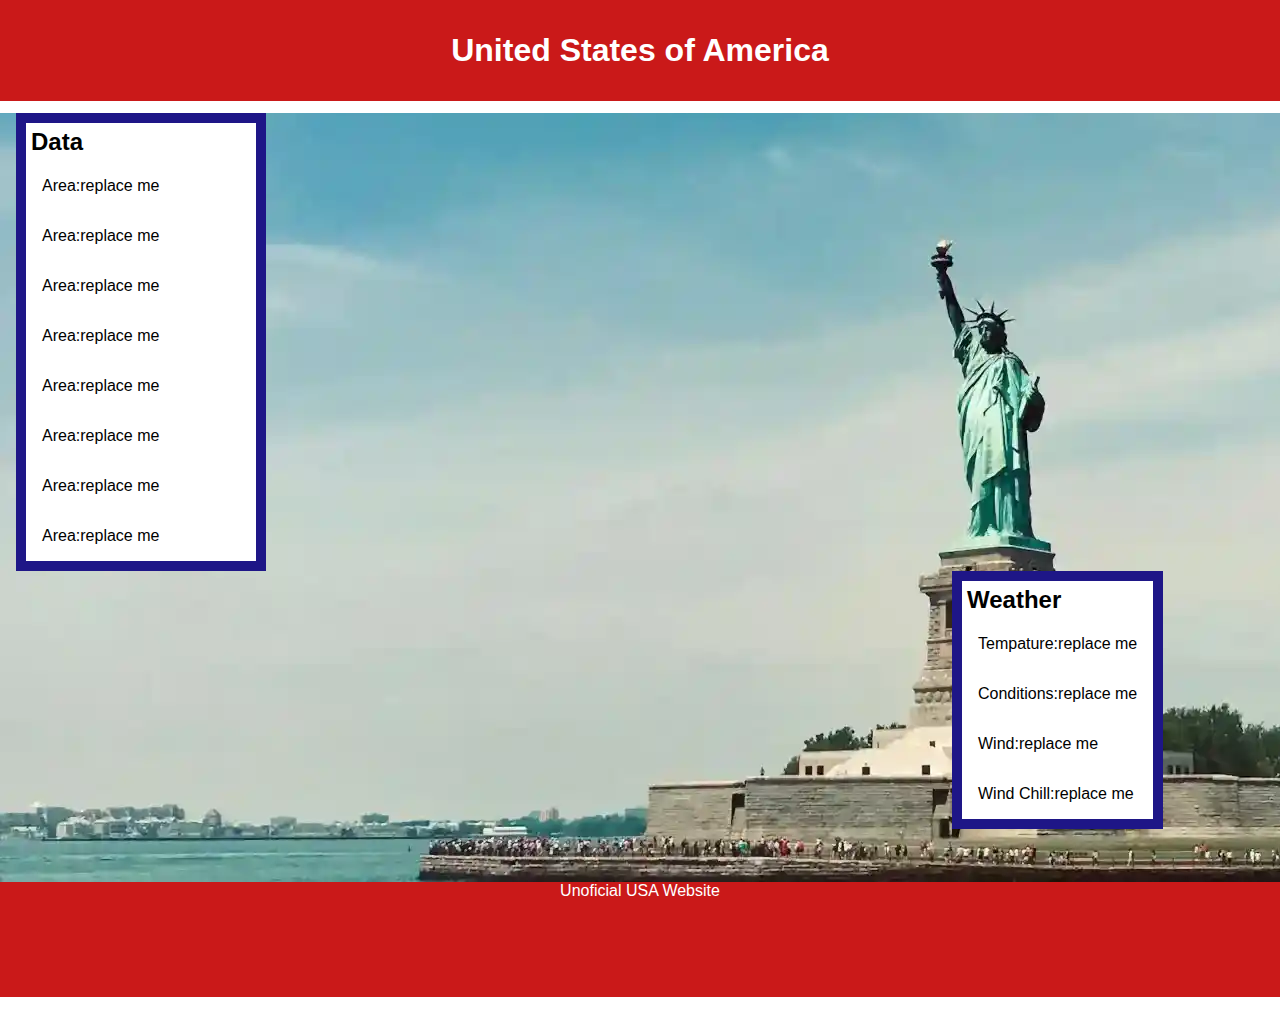
==== place.html @ 5ed33ffe "fixed css errors on lines 24 and 64" ====
<!DOCTYPE html>
<html lang="en">

<head>
    <meta charset="UTF-8">
    <meta name="viewport" content="width=device-width, initial-scale=1.0">
    <meta name="author" content="Benjamin Brinkerhoff">
    <meta name="description" content="National forecast for ">
    <link rel="stylesheet" href="week03/assignment/styles/places.css">
    <script src="week03/assignment/scripts/places.js" defer></script>
    <title>Places</title>
</head>

<body>
    <header>
        <h1>United States of America</h1>
    </header>
    <main>

        <img src="week03/assignment/images/statue-large.webp" alt="Statue of Liberty Picture" id="desktop-bg-picture">
        <picture>
            <source media="max-width: 500px" srcset="images/statue-small.webp">
            <source media="min-width: 501px" srcset="images/statue-large.webp">
            <img src="week03/assignment/images/statue-small.webp" alt="Statue of Liberty Picture"
                id="default-bg-picture">
        </picture>

        <section class="card" id="data-card">
            <h2>Data</h2>

            <!--add a div to group these label-paragraph pairs together for each pair then set the flex-direction to row in styles.-->
            <div class="text-wrapper">
                <label for="area-p">Area:</label>
                <p id="area-p">replace me</p>
            </div>
            <div class="text-wrapper">
                <label for="popul-p">Area:</label>
                <p id="popul-p">replace me</p>
            </div>
            <div class="text-wrapper">
                <label for="capit-p">Area:</label>
                <p id="capit-p">replace me</p>
            </div>
            <div class="text-wrapper">
                <label for="lang-p">Area:</label>
                <p id="lang-p">replace me</p>
            </div>
            <div class="text-wrapper">
                <label for="area-p">Area:</label>
                <p id="area-p">replace me</p>
            </div>
            <div class="text-wrapper">
                <label for="area-p">Area:</label>
                <p id="area-p">replace me</p>
            </div>
            <div class="text-wrapper">
                <label for="area-p">Area:</label>
                <p id="area-p">replace me</p>
            </div>
            <div class="text-wrapper">
                <label for="area-p">Area:</label>
                <p id="area-p">replace me</p>
            </div>


            <!-- 
            <label for="popul-p">Population:</label>
            <p id="popul-p">replace me</p>

            <label for="capit-p">Capital:</label>
            <p id="capit-p">Washington D.C.</p>

            <label for="lang-p">Languages:</label>
            <p id="lang-p">replace me</p>

            <label for="curr-p">Currency:</label>
            <p id="curr-p">replace me</p>

            <label for="time-p">Time Zone:</label>
            <p id="time-p">replace me</p>

            <label for="call-p">Calling Code:</label>
            <p id="call-p">replace me</p> -->
            <!--Internet TLD??? label-->
        </section>
        <section class="card" id="weather-card">
            <h2>Weather</h2>
            <div class="text-wrapper">
                <label for="temp-p">Tempature:</label>
                <p id="temp-p">replace me</p>
            </div>

            <div class="text-wrapper">
                <label for="cond-p">Conditions:</label>
                <p id="cond-p">replace me</p>
            </div>

            <div class="text-wrapper">
                <label for="wind-p">Wind:</label>
                <p id="wind-p">replace me</p>
            </div>


            <div class="text-wrapper">
                <label for="wchill-p">Wind Chill:</label>
                <p id="wchill-p">replace me</p>
            </div>


        </section>

    </main>
    <footer>
        <p>Unoficial USA Website</p>
    </footer>
</body>

</html>
---- week03/assignment/styles/places.css ----
:root {
    --red: #ca1919;
    --blue: rgb(30, 22, 135);
}


* {
    font-family: 'Lucida Sans', 'Lucida Sans Regular', 'Lucida Grande', 'Lucida Sans Unicode', Geneva, Verdana, sans-serif;
    margin: 0;
    height: fit-content;

}

header {
    background-color: var(--red);
    color: white;
    text-align: center;
    padding: 2em;
    border-color: white;
    border-bottom: 0.75em solid;
}

main {
    height: fit-content;
}

footer {

    background-color: var(--red);
    position: absolute;
    top: 882px;
    min-height: 115px;
    width: 100%;
    justify-items: center;
}


footer p {
    color: white;
    text-align: center;
    display: flex;
    justify-content: center;


}

.card {
    z-index: 1;
    background-color: white;
    display: flex;
    flex-direction: column;
    border: 10px solid var(--blue);
    width: 230px;
}

.card h2 {
    padding: 5px;
}

.text-wrapper {
    display: flex;
    flex-direction: row;
    padding: 1em;

}

#weather-card {
    height: fit-content;
    width: auto;
}

#desktop-bg-picture {
    display: none;
}



/*Desktop CSS (if the screen is wider than 500 pixels)*/
@media only screen and (min-width: 501px) {

    body,
    html {
        overflow-x: hidden;
        overflow-y: hidden;
    }


    body {
        margin: 0px;
    }



    header {
        background-color: var(--red);
        color: white;
        text-align: center;
        padding: 2em;
        border-color: white;
        border-bottom: 0.75em solid;
        position: sticky;
        z-index: 1;
        margin: 0;
    }

    main {
        display: grid;
        grid-template-columns: 1em 1fr 2fr 1fr 1em;
        grid-template-rows: 1fr 1fr;
    }

    #data-card {
        grid-column: 2/3;
        grid-row: 1/2;
    }

    #weather-card {
        grid-column: 4/5;
        width: fit-content;
        grid-row-start: 2;
    }


    #desktop-bg-picture {
        background-position: center;
        margin: 0;
        top: 0px;
        left: 0px;
        padding: 0px;
        border: none;
        display: flex;
        align-self: center;
        z-index: 0;
        position: absolute;
        object-fit: cover;
        object-position: center;


    }

    #default-bg-picture {
        display: none;
    }
}
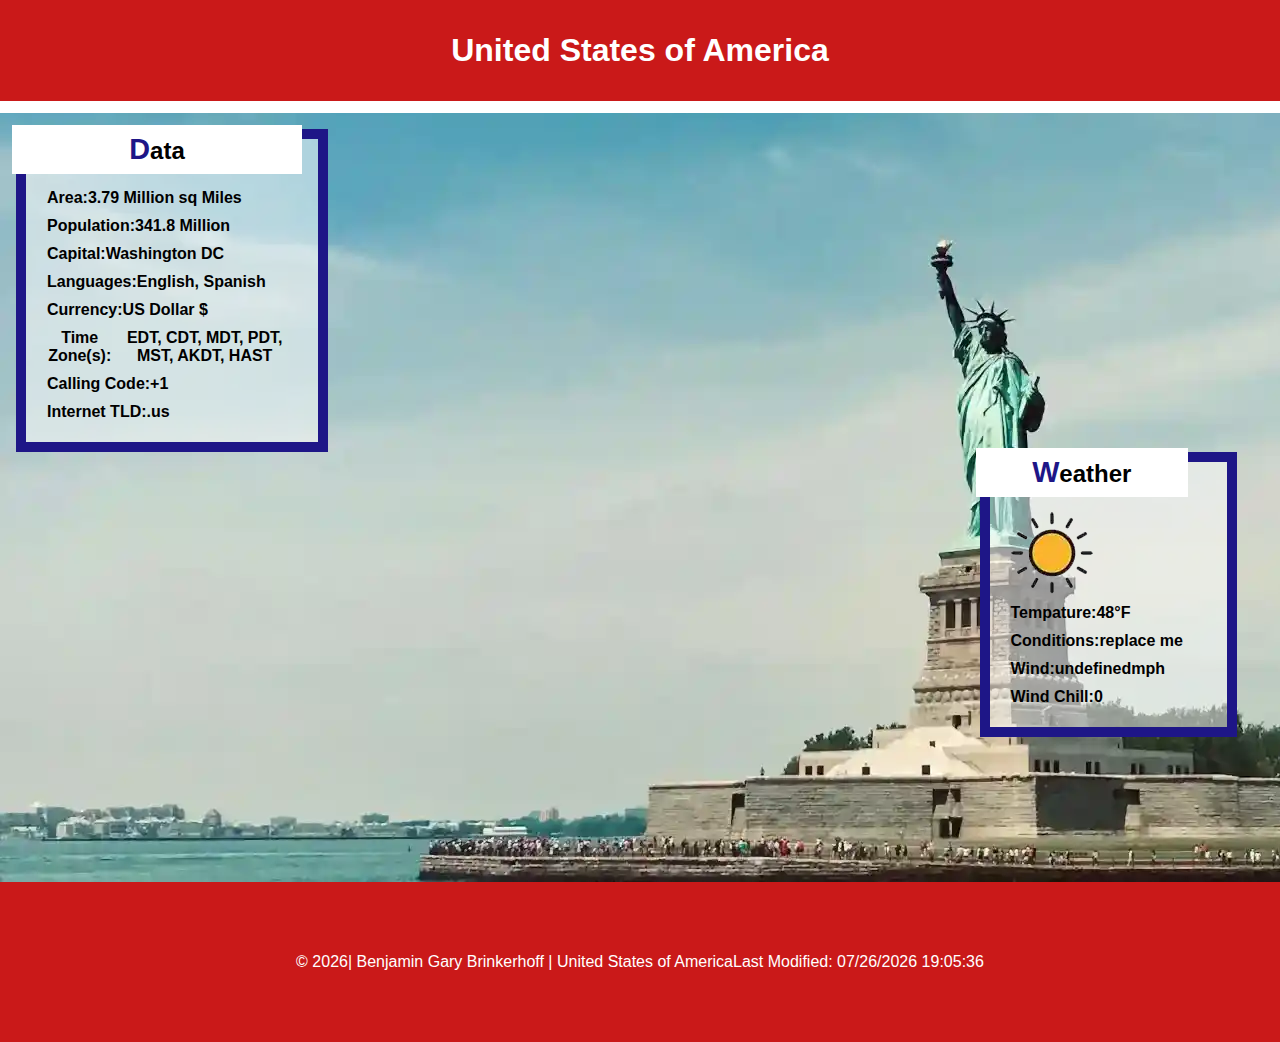
==== commit 939efc55: "Finally finished this... hope the late penalty isn't too bad" ====
--- a/place.html
+++ b/place.html
@@ -30,79 +30,61 @@
 
             <!--add a div to group these label-paragraph pairs together for each pair then set the flex-direction to row in styles.-->
             <div class="text-wrapper">
-                <label for="area-p">Area:</label>
-                <p id="area-p">replace me</p>
+                <label for="area-p">Area: </label>
+                <p id="area-p">3.79 Million sq Miles</p>
             </div>
             <div class="text-wrapper">
-                <label for="popul-p">Area:</label>
-                <p id="popul-p">replace me</p>
+                <label for="popul-p">Population: </label>
+                <p id="popul-p"> 341.8 Million</p>
             </div>
             <div class="text-wrapper">
-                <label for="capit-p">Area:</label>
-                <p id="capit-p">replace me</p>
+                <label for="capit-p">Capital: </label>
+                <p id="capit-p"> Washington DC</p>
             </div>
             <div class="text-wrapper">
-                <label for="lang-p">Area:</label>
-                <p id="lang-p">replace me</p>
+                <label for="lang-p">Languages: </label>
+                <p id="lang-p">English, Spanish</p>
             </div>
             <div class="text-wrapper">
-                <label for="area-p">Area:</label>
-                <p id="area-p">replace me</p>
+                <label for="curr-p">Currency: </label>
+                <p id="curr-p"> US Dollar $</p>
             </div>
             <div class="text-wrapper">
-                <label for="area-p">Area:</label>
-                <p id="area-p">replace me</p>
+                <label for="time-p">Time Zone(s): </label>
+                <p id="time-p">EDT, CDT, MDT, PDT, MST, AKDT, HAST</p>
             </div>
             <div class="text-wrapper">
-                <label for="area-p">Area:</label>
-                <p id="area-p">replace me</p>
+                <label for="call-p">Calling Code: </label>
+                <p id="call-p"> +1</p>
             </div>
             <div class="text-wrapper">
-                <label for="area-p">Area:</label>
-                <p id="area-p">replace me</p>
+                <label for="inter-p">Internet TLD: </label>
+                <p id="inter-p"> .us</p>
             </div>
 
 
-            <!-- 
-            <label for="popul-p">Population:</label>
-            <p id="popul-p">replace me</p>
-
-            <label for="capit-p">Capital:</label>
-            <p id="capit-p">Washington D.C.</p>
-
-            <label for="lang-p">Languages:</label>
-            <p id="lang-p">replace me</p>
-
-            <label for="curr-p">Currency:</label>
-            <p id="curr-p">replace me</p>
-
-            <label for="time-p">Time Zone:</label>
-            <p id="time-p">replace me</p>
-
-            <label for="call-p">Calling Code:</label>
-            <p id="call-p">replace me</p> -->
-            <!--Internet TLD??? label-->
         </section>
         <section class="card" id="weather-card">
             <h2>Weather</h2>
+            <img src="week03/assignment/images/sunny-icon.webp" alt="Weather Icon">
             <div class="text-wrapper">
-                <label for="temp-p">Tempature:</label>
+                <label for="temp-p">Tempature: </label>
                 <p id="temp-p">replace me</p>
             </div>
 
             <div class="text-wrapper">
-                <label for="cond-p">Conditions:</label>
+                <label for="cond-p">Conditions: </label>
                 <p id="cond-p">replace me</p>
             </div>
 
             <div class="text-wrapper">
-                <label for="wind-p">Wind:</label>
+                <label for="wind-p">Wind: </label>
                 <p id="wind-p">replace me</p>
             </div>
 
 
             <div class="text-wrapper">
-                <label for="wchill-p">Wind Chill:</label>
+                <label for="wchill-p">Wind Chill: </label>
                 <p id="wchill-p">replace me</p>
             </div>
 
@@ -111,7 +93,9 @@
 
     </main>
     <footer>
-        <p>Unoficial USA Website</p>
+        <span id="currentyear"></span> | Benjamin Gary Brinkerhoff | United States of America </p>
+
+        <p><span id="lastModified"></span></p>
     </footer>
 </body>
 
--- a/week03/assignment/styles/places.css
+++ b/week03/assignment/styles/places.css
@@ -16,58 +16,72 @@
     color: white;
     text-align: center;
     padding: 2em;
-    border-color: white;
+    border-color: var(--blue);
     border-bottom: 0.75em solid;
 }
+
+
+
 
 main {
     height: fit-content;
 }
 
-footer {
-
-    background-color: var(--red);
-    position: absolute;
-    top: 882px;
-    min-height: 115px;
-    width: 100%;
-    justify-items: center;
-}
-
-
-footer p {
-    color: white;
-    text-align: center;
-    display: flex;
-    justify-content: center;
-
-
-}
+
 
 .card {
-    z-index: 1;
+    border-bottom: 5px double var(--blue);
+    margin: 0 auto;
+    display: block;
+    padding: 1em;
     background-color: white;
-    display: flex;
-    flex-direction: column;
-    border: 10px solid var(--blue);
-    width: 230px;
+    text-align: center;
+
 }
 
 .card h2 {
+    padding: 10px;
+    margin-bottom: 10px;
+}
+
+.card img {
     padding: 5px;
 }
 
 .text-wrapper {
     display: flex;
     flex-direction: row;
-    padding: 1em;
-
-}
-
-#weather-card {
-    height: fit-content;
-    width: auto;
-}
+    padding: 5px;
+    font-weight: bold;
+    text-align: center;
+    justify-content: center;
+
+}
+
+footer {
+    background-color: var(--red);
+    height: auto;
+    min-height: 160px;
+    text-align: center;
+    display: flex;
+    flex: 1 0 auto;
+    justify-content: center;
+    align-items: center;
+    color: white;
+
+}
+
+footer p {
+    color: white;
+    text-align: center;
+    display: flex;
+    justify-content: center;
+
+
+}
+
+
+
 
 #desktop-bg-picture {
     display: none;
@@ -96,7 +110,7 @@
         color: white;
         text-align: center;
         padding: 2em;
-        border-color: white;
+        border-color: var(--blue);
         border-bottom: 0.75em solid;
         position: sticky;
         z-index: 1;
@@ -106,18 +120,58 @@
     main {
         display: grid;
         grid-template-columns: 1em 1fr 2fr 1fr 1em;
-        grid-template-rows: 1fr 1fr;
-    }
+        grid-template-rows: 1em 1fr 1fr 1em;
+
+    }
+
+    .card {
+        z-index: 1;
+        background-color: rgba(255, 255, 255, 0.5);
+        display: flex;
+        flex-direction: column;
+        border: 10px solid var(--blue);
+        width: 230px;
+        display: grid;
+        justify-content: left;
+    }
+
+    .card h2 {
+        padding: 3px;
+        background: white;
+        padding: 8px;
+        margin-top: -30px;
+        margin-left: -30px;
+    }
+
+    .text-wrapper {
+        display: flex;
+        flex-direction: row;
+        padding: 5px;
+        font-weight: bold;
+        justify-content: left;
+
+    }
+
+
 
     #data-card {
         grid-column: 2/3;
-        grid-row: 1/2;
+        grid-row: 2/3;
+        width: auto;
     }
 
     #weather-card {
         grid-column: 4/5;
-        width: fit-content;
-        grid-row-start: 2;
+        width: 205px;
+        grid-row-start: 3;
+        height: fit-content;
+        grid-row-end: 4;
+    }
+
+    h2::first-letter {
+        font-size: larger;
+        color: var(--blue);
+        font-weight: bolder;
     }
 
 
@@ -141,4 +195,16 @@
     #default-bg-picture {
         display: none;
     }
+
+    footer {
+
+        background-color: var(--red);
+        position: absolute;
+        top: 882px;
+        min-height: 160px;
+        color: white;
+        width: 100%;
+        justify-items: center;
+        align-items: center;
+    }
 }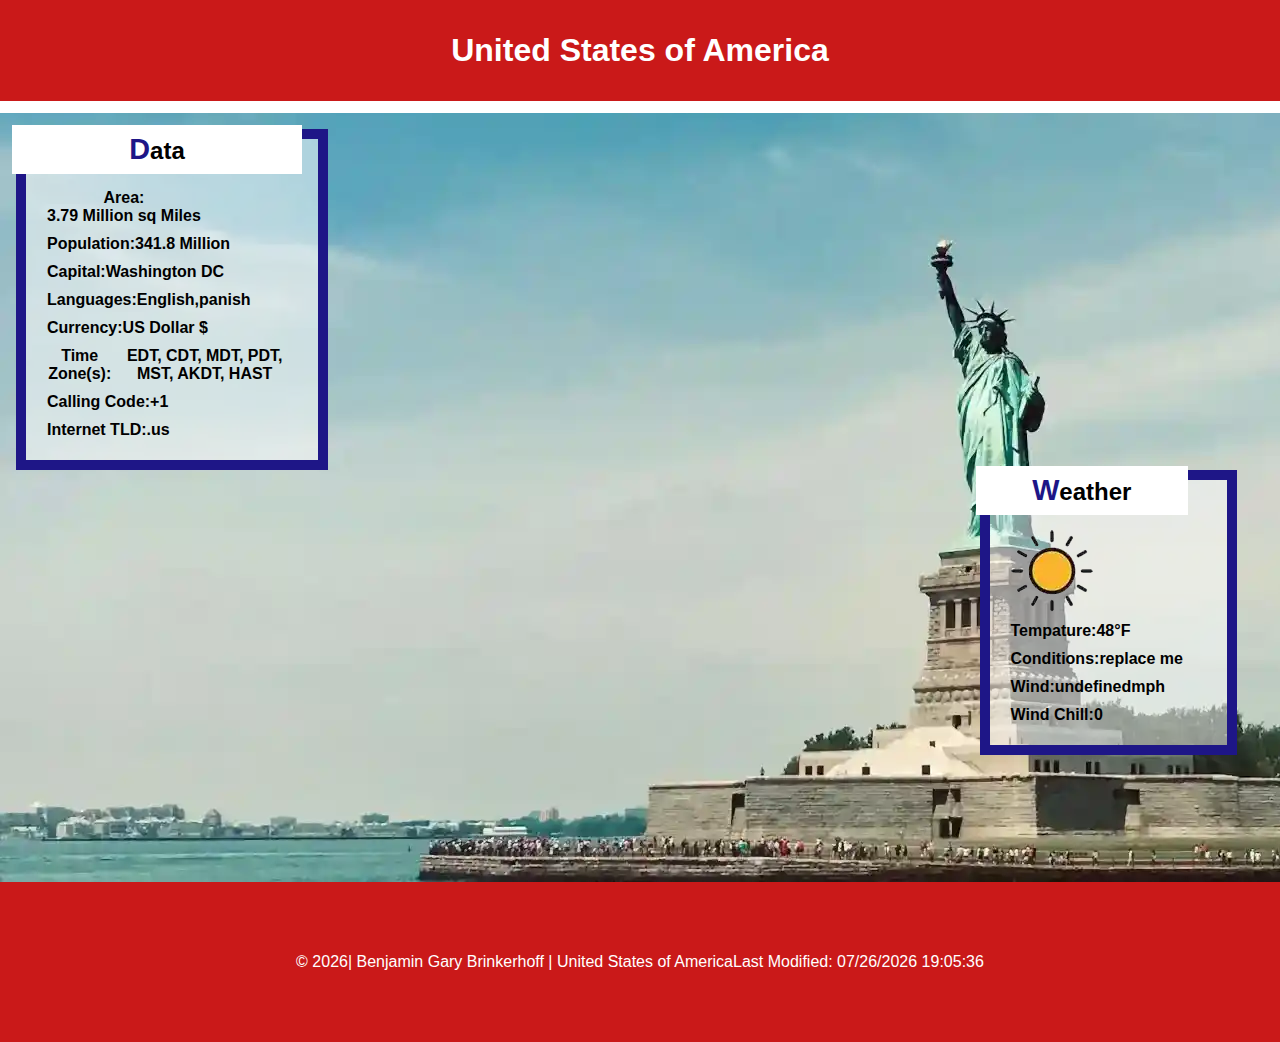
==== commit e8586172: "fixed the html validation errors" ====
--- a/place.html
+++ b/place.html
@@ -19,8 +19,8 @@
 
         <img src="week03/assignment/images/statue-large.webp" alt="Statue of Liberty Picture" id="desktop-bg-picture">
         <picture>
-            <source media="max-width: 500px" srcset="images/statue-small.webp">
-            <source media="min-width: 501px" srcset="images/statue-large.webp">
+            <source media="max-width: 200px" srcset="images/statue-small.webp">
+            <source media="min-width: 201px" srcset="images/statue-large.webp">
             <img src="week03/assignment/images/statue-small.webp" alt="Statue of Liberty Picture"
                 id="default-bg-picture">
         </picture>
@@ -30,35 +30,35 @@
 
             <!--add a div to group these label-paragraph pairs together for each pair then set the flex-direction to row in styles.-->
             <div class="text-wrapper">
-                <label for="area-p">Area: </label>
-                <p id="area-p">3.79 Million sq Miles</p>
+                <labe>Area: </label>
+                    <p id="area-p">3.79 Million sq Miles</p>
             </div>
             <div class="text-wrapper">
-                <label for="popul-p">Population: </label>
+                <label>Population: </label>
                 <p id="popul-p"> 341.8 Million</p>
             </div>
             <div class="text-wrapper">
-                <label for="capit-p">Capital: </label>
+                <label>Capital: </label>
                 <p id="capit-p"> Washington DC</p>
             </div>
             <div class="text-wrapper">
-                <label for="lang-p">Languages: </label>
-                <p id="lang-p">English, Spanish</p>
+                <label>Languages: </label>
+                <p id="lang-p">English,panish</p>
             </div>
             <div class="text-wrapper">
-                <label for="curr-p">Currency: </label>
+                <label>Currency: </label>
                 <p id="curr-p"> US Dollar $</p>
             </div>
             <div class="text-wrapper">
-                <label for="time-p">Time Zone(s): </label>
+                <label>Time Zone(s): </label>
                 <p id="time-p">EDT, CDT, MDT, PDT, MST, AKDT, HAST</p>
             </div>
             <div class="text-wrapper">
-                <label for="call-p">Calling Code: </label>
+                <label>Calling Code: </label>
                 <p id="call-p"> +1</p>
             </div>
             <div class="text-wrapper">
-                <label for="inter-p">Internet TLD: </label>
+                <label>Internet TLD: </label>
                 <p id="inter-p"> .us</p>
             </div>
 
@@ -68,23 +68,23 @@
             <h2>Weather</h2>
             <img src="week03/assignment/images/sunny-icon.webp" alt="Weather Icon">
             <div class="text-wrapper">
-                <label for="temp-p">Tempature: </label>
+                <label>Tempature: </label>
                 <p id="temp-p">replace me</p>
             </div>
 
             <div class="text-wrapper">
-                <label for="cond-p">Conditions: </label>
+                <label>Conditions: </label>
                 <p id="cond-p">replace me</p>
             </div>
 
             <div class="text-wrapper">
-                <label for="wind-p">Wind: </label>
+                <label>Wind: </label>
                 <p id="wind-p">replace me</p>
             </div>
 
 
             <div class="text-wrapper">
-                <label for="wchill-p">Wind Chill: </label>
+                <label>Wind Chill: </label>
                 <p id="wchill-p">replace me</p>
             </div>
 
@@ -93,7 +93,8 @@
 
     </main>
     <footer>
-        <span id="currentyear"></span> | Benjamin Gary Brinkerhoff | United States of America </p>
+        <span id="currentyear"></span>
+        <p> | Benjamin Gary Brinkerhoff | United States of America </p>
 
         <p><span id="lastModified"></span></p>
     </footer>
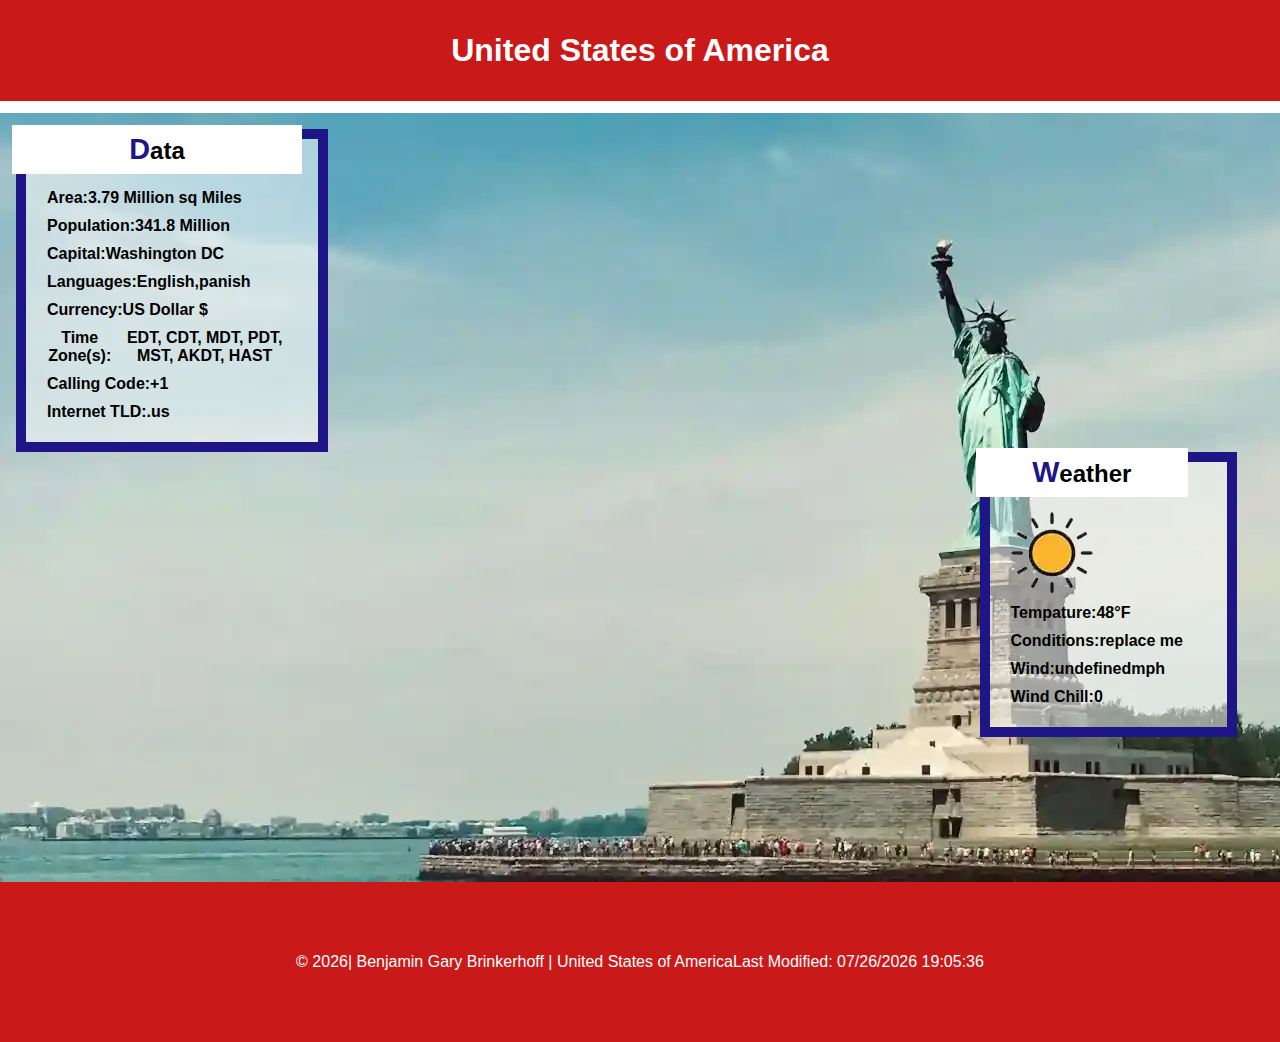
==== commit cbfd6da3: "fix #2 (open elements)" ====
--- a/place.html
+++ b/place.html
@@ -30,8 +30,8 @@
 
             <!--add a div to group these label-paragraph pairs together for each pair then set the flex-direction to row in styles.-->
             <div class="text-wrapper">
-                <labe>Area: </label>
-                    <p id="area-p">3.79 Million sq Miles</p>
+                <label>Area: </label>
+                <p id="area-p">3.79 Million sq Miles</p>
             </div>
             <div class="text-wrapper">
                 <label>Population: </label>
